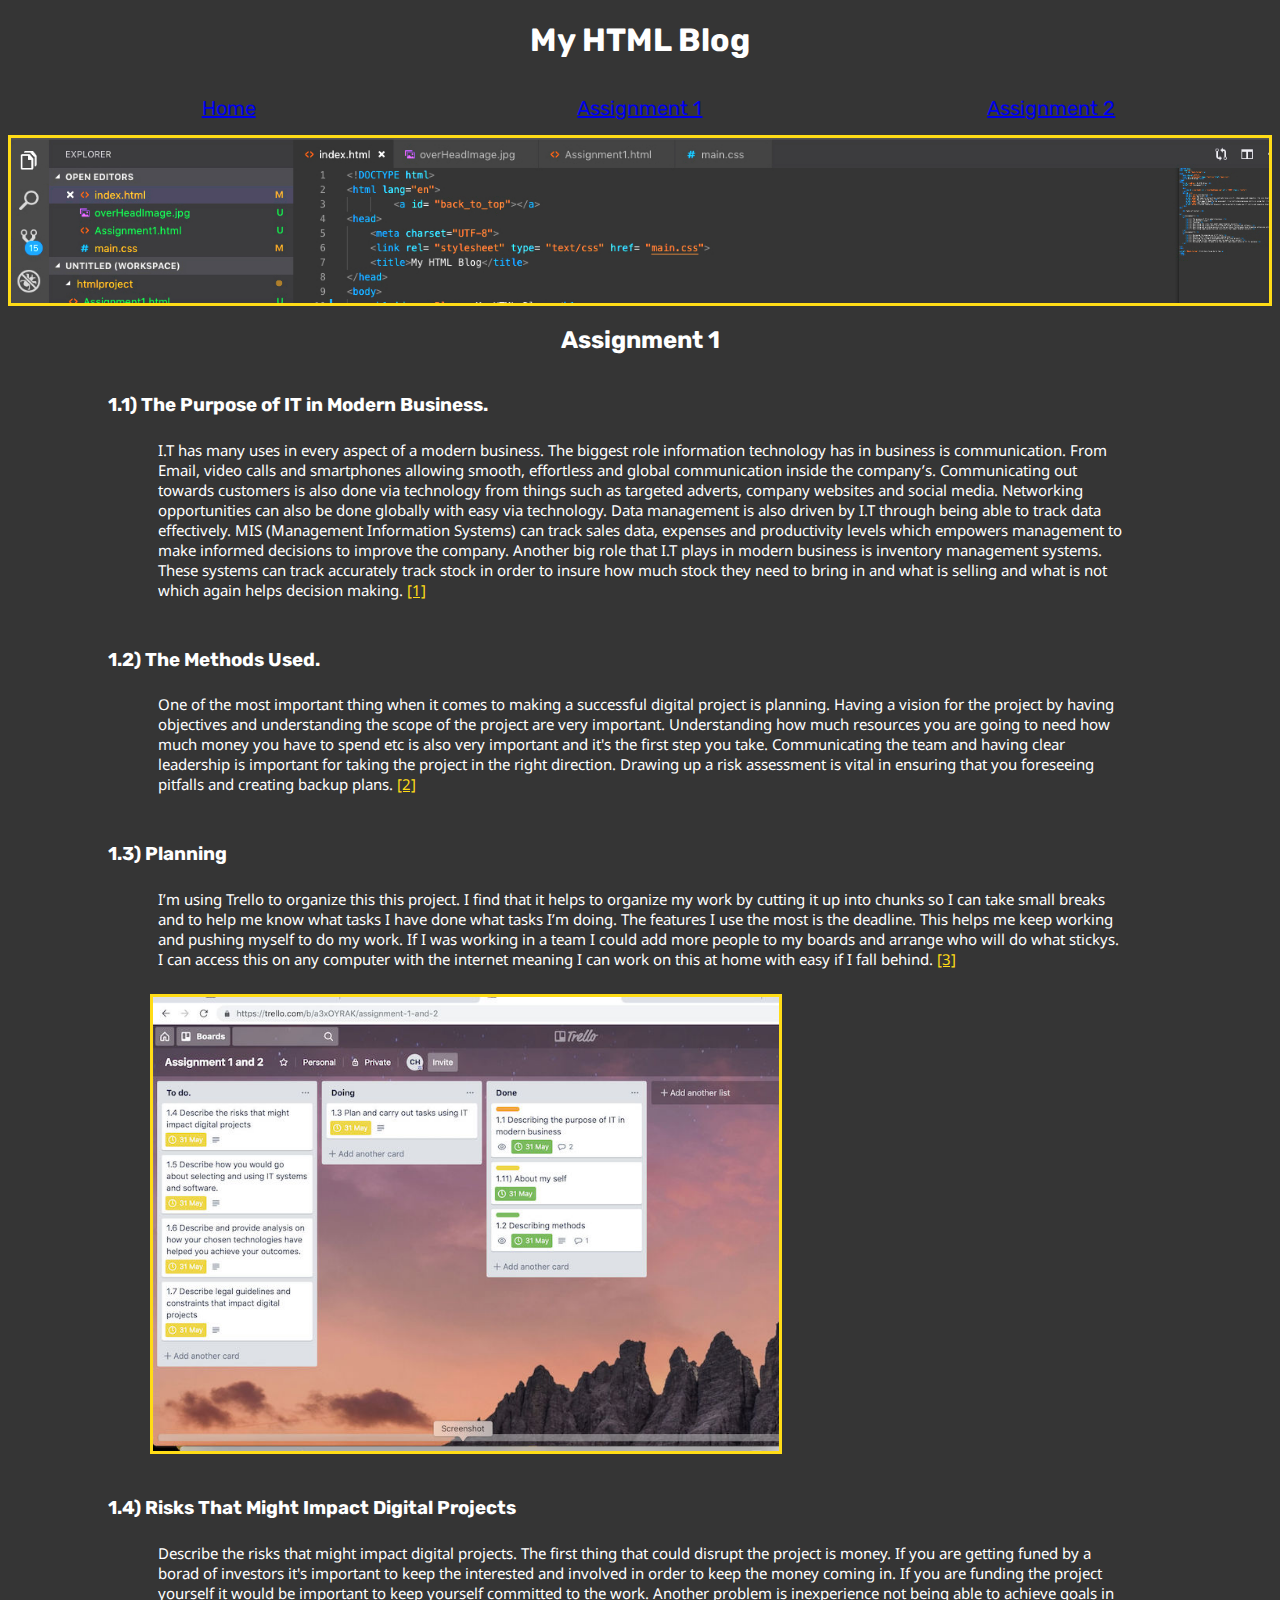
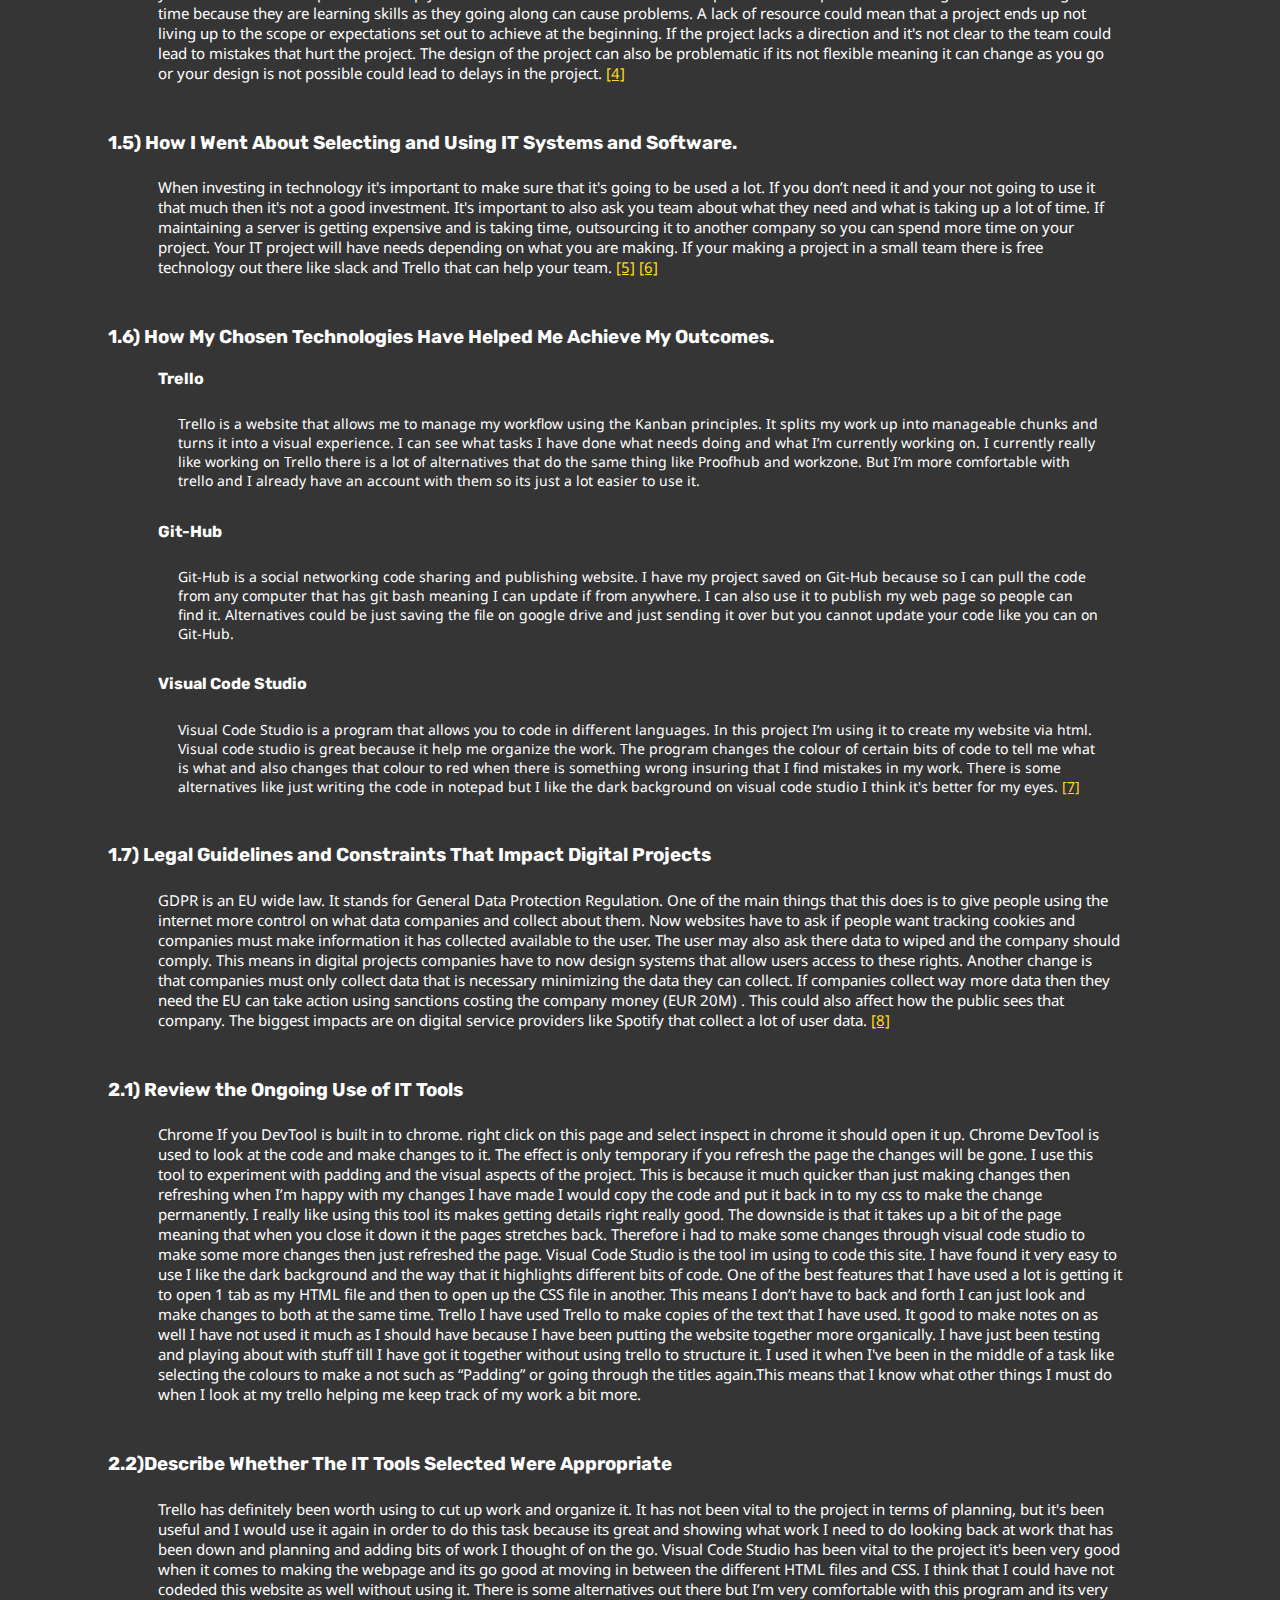
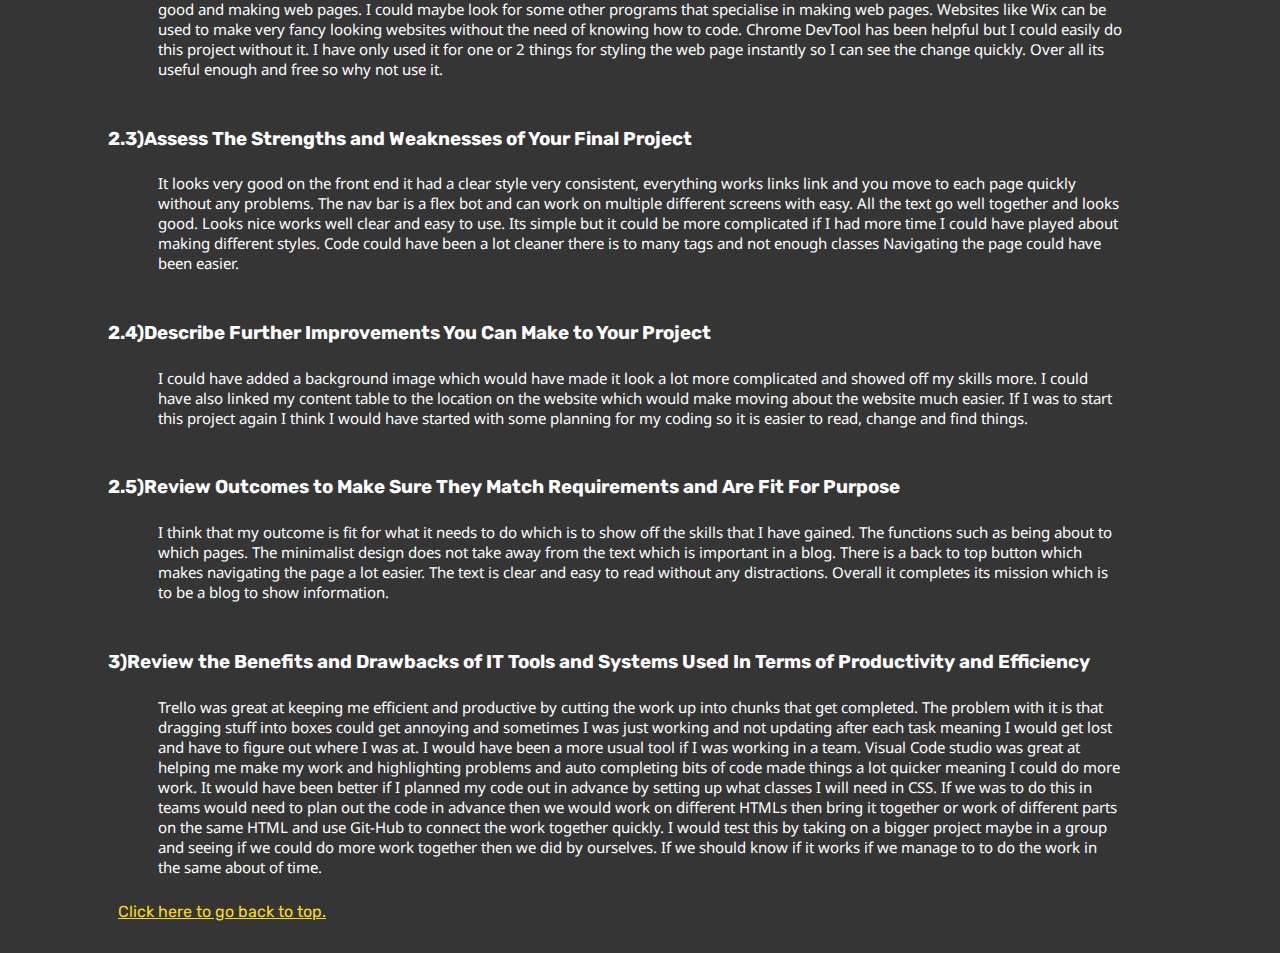
==== assignment1.html @ 5384ebf1 "This should work" ====
<!DOCTYPE html>
<html lang="en">       
<head>
    <meta charset="UTF-8">
    <link rel= "stylesheet" type= "text/css" href= "main.css">
    <title>My HTML Blog</title>
</head>
<body>    
    <h1 id = myBlog > My HTML Blog </h1>

        <div class = "container">
            <div class="box box1 ,yellowtext"><a href= "index.html" >Home</a></div>
            <div class="box box2 ,yellowtext"><a href= "assignment1.html">Assignment 1</a></div>
            <div class="box box3 ,yellowtext"><a href= "assignment2.html">Assignment 2</a></div>
        </div>
        
            <div>
                <img id = overhead1 src = "overHeadI.jpg" alt = "CODE" class = "center">
            </div>
    
        <h2 id = a1ht >Assignment 1</h2>

        <h3 class = "subhead subhead1">1.1) The Purpose of IT in Modern Business.</h3>
        <p class = "para para1">
            I.T has many uses in every aspect of a modern business. 
            The biggest role information technology has in business is communication. 
            From Email, video calls and smartphones allowing smooth, 
            effortless and global communication inside the company’s. 
            Communicating out towards customers is also done via technology from things such as targeted adverts, 
            company websites and social media. Networking opportunities can also be done globally with easy via technology. 
            Data management is also driven by I.T through being able to track data effectively. 
            MIS (Management Information Systems) can track sales data, 
            expenses and productivity levels which empowers management to make informed decisions to improve the company. 
            Another big role that I.T plays in modern business is inventory management systems. 
            These systems can track accurately track stock in order to insure how much stock they need to bring in 
            and what is selling and what is not which again helps decision making.
            <a class = "refs refs1" href = "https://smallbusiness.chron.com/information-technology-its-role-modern-organization-1800.html">[1]</a>
          </p>
  
        <h3 class = "subhead subhead2">1.2) The Methods Used.</h3>
  
        <p class = "para para2">One of the most important thing when it comes to making a successful digital project is planning. 
            Having a vision for the project by having objectives and understanding the scope of the project are very important. 
            Understanding how much resources you are going to need how much money you have to spend etc is also very important and it's the first step you take. 
            Communicating the team and having clear leadership is important for taking the project in the right direction. 
            Drawing up a risk assessment is vital in ensuring that you foreseeing pitfalls and creating backup plans.
            <a class = "refs refs2" href = "https://thedigitalprojectmanager.com/project-management-skills/">[2]</a></p>
  
        <h3 class = "subhead subhead3">1.3) Planning</h3>
  
        <p class = "para para3"> I’m using Trello to organize this this project. 
            I find that it helps to organize my work by cutting it up into chunks so I can take small breaks and to help me know what tasks I have done what tasks I’m doing. 
            The features I use the most is the deadline. This helps me keep working and pushing myself to do my work. 
            If I was working in a team I could add more people to my boards and arrange who will do what stickys. 
            I can access this on any computer with the internet meaning I can work on this at home with easy if I fall behind.
            <a class = "refs refs3" href = "https://trello.com/b/a3xOYRAK/assignment-1-and-2">[3]</a></p>
  
        <img id = ti src = "trelloimage1.jpg" alt = "Trello Image">
  
        <h3 class = "subhead subhead4">1.4) Risks That Might Impact Digital Projects</h3>
  
        <p class = "para para4">Describe the risks that might impact digital projects. The first thing that could disrupt the project is money. 
            If you are getting funed by a borad of investors it's important to keep the interested and involved in order to keep the money coming in. 
            If you are funding the project yourself it would be important to keep yourself committed to the work. 
            Another problem is inexperience not being able to achieve goals in time because they are learning skills as they going along can cause problems. 
            A lack of resource could mean that a project ends up not living up to the scope or expectations set out to achieve at the beginning. 
            If the project lacks a direction and it's not clear to the team could lead to mistakes that hurt the project. 
            The design of the project can also be problematic if its not flexible meaning it can change as you go or your design is not possible could lead to delays in the project.
            <a class = "refs refs4" href = "">[4]</a></p>
  
        <h3 class = "subhead subhead5">1.5) How I Went About Selecting and Using IT Systems and Software.</h3>
  
        <p class = "para para5">When investing in technology it's important to make sure that it's going to be used a lot. 
            If you don’t need it and your not going to use it that much then it's not a good investment. 
            It's important to also ask you team about what they need and what is taking up a lot of time. 
            If maintaining a server is getting expensive and is taking time, outsourcing it to another company so you can spend more time on your project. 
            Your IT project will have needs depending on what you are making. If your making a project in a small team there is free technology out there like slack and Trello that can help your team.
            <a class = "refs refs5" href = "https://www.wealthmanagement.com/data-amp-tools/tech-talk-how-pick-right-technology-your-business">[5]</a>
            <a class = "refs refs6" href = " https://www.entrepreneur.com/article/217462">[6]</a>
        </p>
  
        <h3 class = "subhead subhead6">1.6) How My Chosen Technologies Have Helped Me Achieve My Outcomes.</h3>
      
      <div>
        <h4 class = "subsubhead subsubhead1">Trello</h4>
            <p class = "subpara subpara1">Trello is a website that allows me to manage my workflow using the Kanban principles. 
                It splits my work up into manageable chunks and turns it into a visual experience. 
                I can see what tasks I have done what needs doing and what I’m currently working on. 
                I currently really like working on Trello there is a lot of alternatives that do the same thing like Proofhub and workzone. 
                But I’m more comfortable with trello and I already have an account with them so its just a lot easier to use it.</p>
        
            <h4 class = "subsubhead subsubhead2">Git-Hub</h4>
            <p class = "subpara subpara2">Git-Hub is a social networking code sharing and publishing website. 
                I have my project saved on Git-Hub because so I can pull the code from any computer that has git bash meaning I can update if from anywhere. 
                I can also use it to publish my web page so people can find it. Alternatives could be just saving the file on google drive and just sending it over but you cannot update your code like you can on Git-Hub.</p>
            <h4 class = "subsubhead subsubhead3">Visual Code Studio</h4>
            <p class = "subpara subpara3"> Visual Code Studio is a program that allows you to code in different languages. 
                In this project I’m using it to create my website via html. Visual code studio is great because it help me organize the work. 
                The program changes the colour of certain bits of code to tell me what is what and also changes that colour to red when there is something wrong insuring that I find mistakes in my work. 
                There is some alternatives like just writing the code in notepad but I like the dark background on visual code studio I think it's better for my eyes.
                <a class = "refs refs7" href = "https://techcrunch.com/2012/07/14/what-exactly-is-github-anyway/?guccounter=1&guce_referrer_us=aHR0cHM6Ly93d3cuZ29vZ2xlLmNvbS8&guce_referrer_cs=Gtj3wE7jzqsx-75KZTc6_w">[7]</a>
                
            </p>
  
      </div>
      <div>
        <h3 class = "subhead subhead7">1.7) Legal Guidelines and Constraints That Impact Digital Projects</h3>
  
        <p class = "para para7">GDPR is an EU wide law. It stands for General Data Protection Regulation. 
            One of the main things that this does is to give people using the internet more control on what data companies and collect about them. 
            Now websites have to ask if people want tracking cookies and companies must make information it has collected available to the user. 
            The user may also ask there data to wiped and the company should comply. This means in digital projects companies have to now design systems that allow users access to these rights. 
            Another change is that companies must only collect data that is necessary minimizing the data they can collect. If companies collect way more data then they need the EU can take action using sanctions costing the company money (EUR 20M) . 
            This could also affect how the public sees that company. The biggest impacts are on digital service providers like Spotify that collect a lot of user data.
            <a class = "refs refs8" href = "https://www.monterail.com/blog/introduction-to-gdpr-for-digital-companies">[8]</a>
        </p>
        </div>
        <h3 class = "subhead subhead8">2.1) Review the Ongoing Use of IT Tools</h3>

        <p class = "para para8">Chrome          If you DevTool is built in to chrome. 
   right click on this page and select inspect in chrome it should open it up. 
            Chrome DevTool is used to look at the code and make changes to it. 
            The effect is only temporary if you refresh the page the changes will be gone. 
            I use this tool to experiment with padding and the visual aspects of the project. 
            This is because it much quicker than just making changes then refreshing when I’m happy with my changes I have made I would copy the code and put it back in to my css to make the change permanently. 
            I really like using this tool its makes getting details right really good. The downside is that it takes up a bit of the page meaning that when you close it down it the pages stretches back. 
            Therefore i had to make some changes through visual code studio to make some more changes then just refreshed the page. 
            Visual Code Studio is the tool im using to code this site. I have found it very easy to use I like the dark background and the way that it highlights different bits of code. One of the best features that I have used a lot is getting it to open 1 tab as my HTML file and then to open up the CSS file in another. This means I don’t have to back and forth I can just look and make changes to both at the same time. 
            Trello I have used Trello to make copies of the text that I have used. It good to make notes on as well I have not used it much as I should have because I have been putting the website together more organically. 
            I have just been testing and playing about with stuff till I have got it together without using trello to structure it. 
            I used it when I've been in the middle of a task like selecting the colours to make a not such as “Padding” or going through the titles again.This means that I know what other things I must do when I look at my trello helping me keep track of my work a bit more.
        </p>

        <h3 class = "subhead subhead9">2.2)Describe Whether The IT Tools Selected Were Appropriate</h3>
        <p class = "para para9">
                Trello has definitely been worth using to cut up work and organize it. 
                It has not been vital to the project in terms of planning, but it's been useful and I would use it again in order to do this task because its great and showing what work I need to do looking back at work that has been down and planning and adding bits of work I thought of on the go. 
                Visual Code Studio has been vital to the project it's been very good when it comes to making the webpage and its go good at moving in between the different HTML files and CSS. I think that I could have not codeded this website as well without using it. 
                There is some alternatives out there but I’m very comfortable with this program and its very good and making web pages. 
                I could maybe look for some other programs that specialise in making web pages. 
                Websites like Wix can be used to make very fancy looking websites without the need of knowing how to code.
                Chrome DevTool has been helpful but I could easily do this project without it. 
                I have only used it for one or 2 things for styling the web page instantly so I can see the change quickly. 
                Over all its useful enough and free so why not use it.   
        </p>

        <h3 class = "subhead subhead10">2.3)Assess The Strengths and Weaknesses of Your Final Project</h3>
        <p class = "para para10"> It looks very good on the front end it had a clear style very consistent,
                everything works links link and you move to each page quickly without any problems.
                The nav bar is a flex bot and can work on multiple different screens with easy.
                All the text go well together and looks good.
                Looks nice works well clear and easy to use.
                Its simple but it could be more complicated if I had more time I could have played about making different styles.
                Code could have been a lot cleaner there is to many tags and not enough classes
                Navigating the page could have been easier.
        </p>

        <h3 class = "subhead subhead11">2.4)Describe Further Improvements You Can Make to Your Project</h3>
        <p class = "para para11">I could have added a background image which would have made it look a lot more complicated and showed off my skills more. 
                I could have also linked my content table to the location on the website which would make moving about the website much easier. 
                If I was to start this project again I think I would have started with some planning for my coding so it is easier to read, 
                change and find things.
        </p>

        <h3 class = "subhead subhead12">2.5)Review Outcomes to Make Sure They Match Requirements and Are Fit For Purpose</h3>
        <p class = "para para12">I think that my outcome is fit for what it needs to do which is to show off the skills that I have gained. 
            The functions such as being about to which pages. The minimalist design does not take away from the text which is important in a blog. 
            There is a back to top button which makes navigating the page a lot easier. 
            The text is clear and easy to read without any distractions. 
            Overall it completes its mission which is to be a blog to show information.
            </p>

        <h3 class = "subhead subhead13">3)Review the Benefits and Drawbacks of IT Tools and Systems Used In Terms of Productivity and Efficiency</h3>
        <p class = "para para13">Trello was great at keeping me efficient and productive by cutting the work up into chunks that get completed. 
            The problem with it is that dragging stuff into boxes could get annoying and sometimes I was just working and not updating after each task meaning I would get lost and have to figure out where I was at. 
            I would have been a more usual tool if I was working in a team. Visual Code studio was great at helping me make my work and highlighting problems and auto completing bits of code made things a lot quicker meaning I could do more work. 
            It would have been better if I planned my code out in advance by setting up what classes I will need in CSS. 
            If we was to do this in teams would need to plan out the code in advance then we would work on different HTMLs then bring it together or work of different parts on the same HTML and use Git-Hub to connect the work together quickly. 
            I would test this by taking on a bigger project maybe in a group and seeing if we could do more work together then we did by ourselves. 
            If we should know if it works if we manage to to do the work in the same about of time.
            </p>
  <div>
      <a class = "backtotop" href="assignment1.html">Click here to go back to top.</a>
  </div>
</body>
</html>
---- main.css ----
@import url('https://fonts.googleapis.com/css?family=Noto+Sans|Rubik&display=swap');

*{
    box-sizing: border-box;
}
body {
    background-color: #353535;
    color: #ffffff
}
.box {
    color:#ffffff;
    font-size: 20px;
    text-align:center;
    flex: 2;
    font-family:'Rubik', sans-serif;
}
.container {
    display: flex;
    min-height: 20px;
    flex-direction :row;
    padding: 15px;
    flex-wrap: rap;
}
.yellowtext, .refs,.backtotop  {
    color: #ffdc16;
}
#overhead1{
    display: block;
    margin-left: auto;
    margin-right: auto;
    width: 100%;
    border: 3px solid #ffdc16;
}

#underhead1{
    display: block;
    margin-left: auto;
    margin-right: auto;
    width: 100%;
}

#whop1{
    padding: 10px 65px 15px 65px;
}

.subhead{
    padding: 20px 100px 0px 100px;
}

.para{
    padding: 5px 150px 10px 150px;
}

.subsubhead{
    padding: 0px 150px 5px 150px;
    font-size: 16px
}

.subpara{
    padding: 0px 170px 10px 170px;
    font-size: 14px
}

#toolM{
    padding: 10px 30px 10px 30px;
}

#whyp1{
    padding: 10px 150px 15px 150px;
    font-size: 15px
}

#whycp{
    padding: 10px 150px 15px 150px;
}

#toct{
    padding: 10px 100px 15px 100px;
}
#a1ht ,#myBlog, #i1,#a2ht{
    text-align: center;
}

#a1h1{
    padding: 10px 10px 10px 10px
}

#a1p1{
    padding:10px 10px 10px 10px;
}
#list{
    padding: 10px 150px 15px 150px;
}
#tof, p ,#tof1, #whycp, #whop1{
    font-size: 15px
}

#tof, p , #tof1,#whycp,#whyp1,#whop1 {
    font-family: 'Noto Sans', sans-serif;
}
#tofa, .tofb, h2, h3, h4, .backtotop, #myBlog{
    font-family: 'Rubik', sans-serif;
}

#ti ,#ct, #ft{
    width: 50%;
    height: 50%;
    border: 3px solid #ffdc16;
    margin-left: 142px;
}
.backtotop{
    text-align: center;
    padding: 60px 30px 32px 20px;
    margin-left: 90px;
}
a:visited { 
    color:#ffdc16;
  }
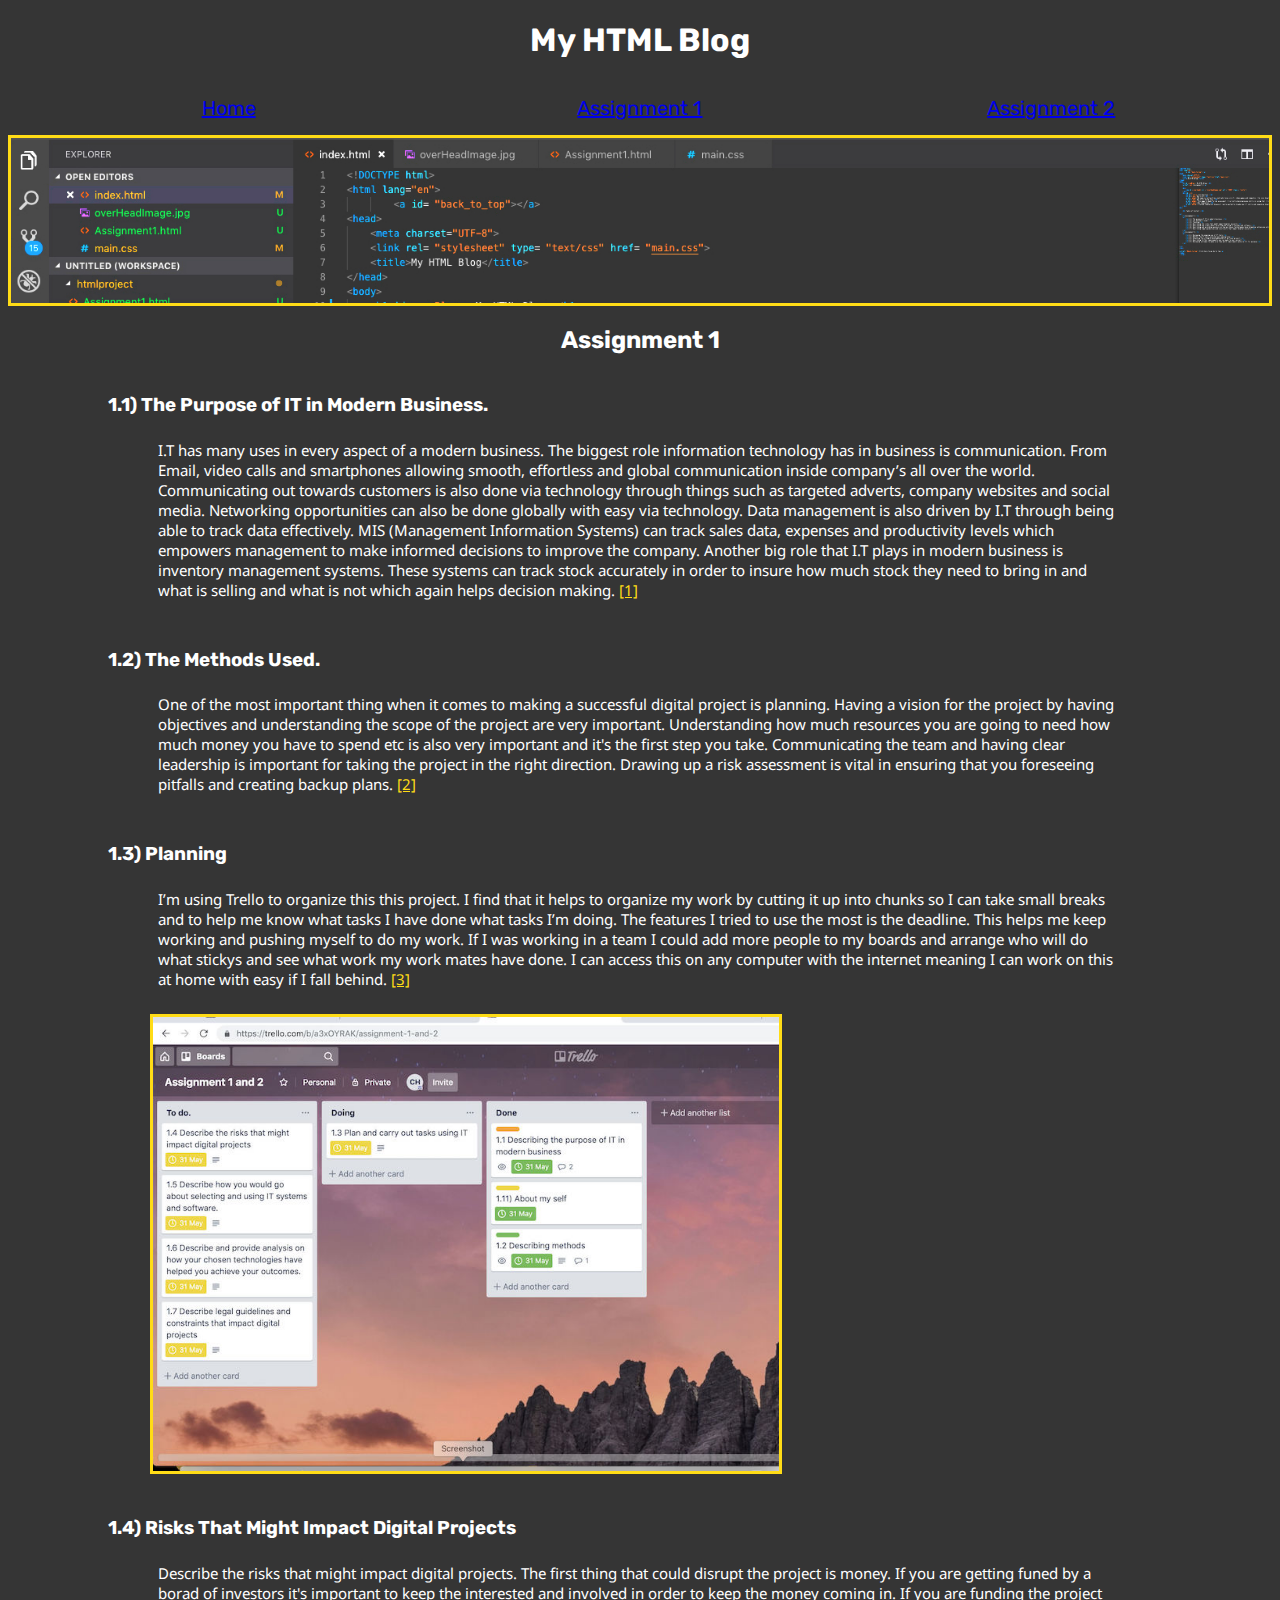
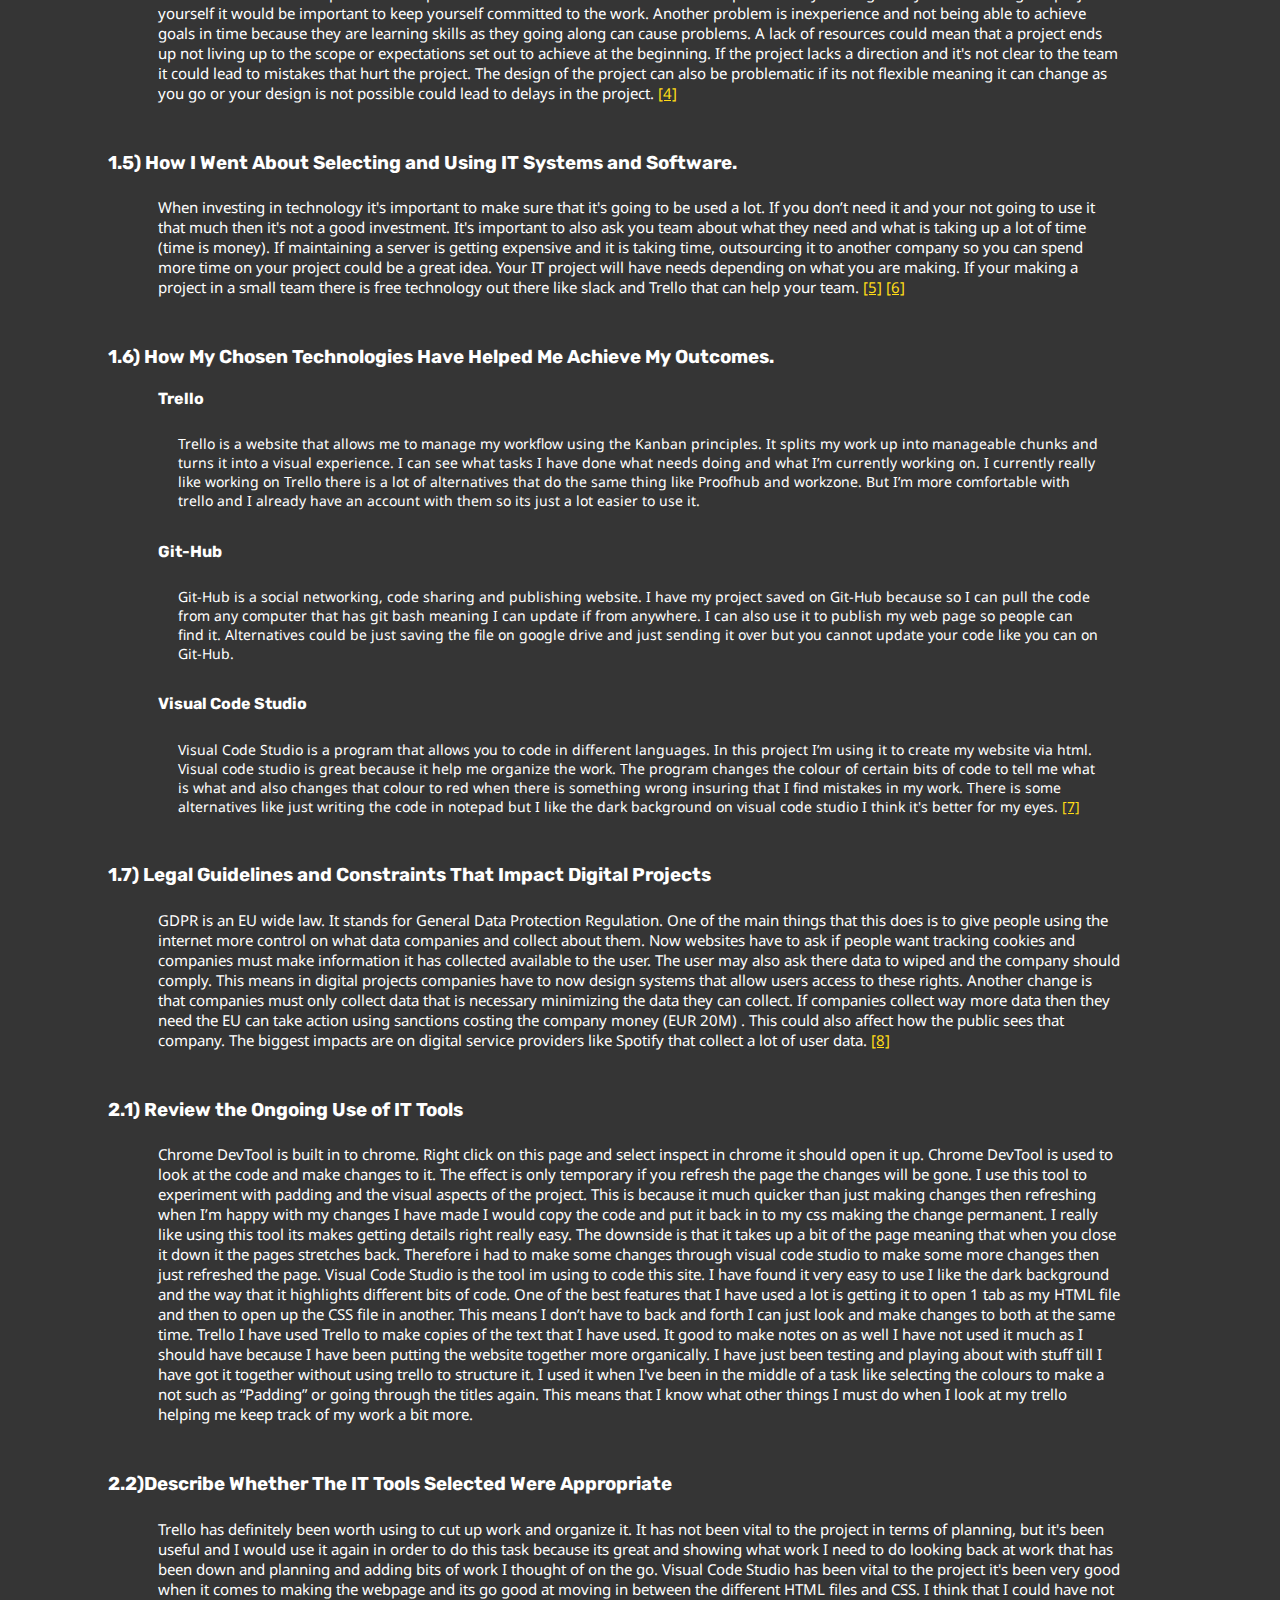
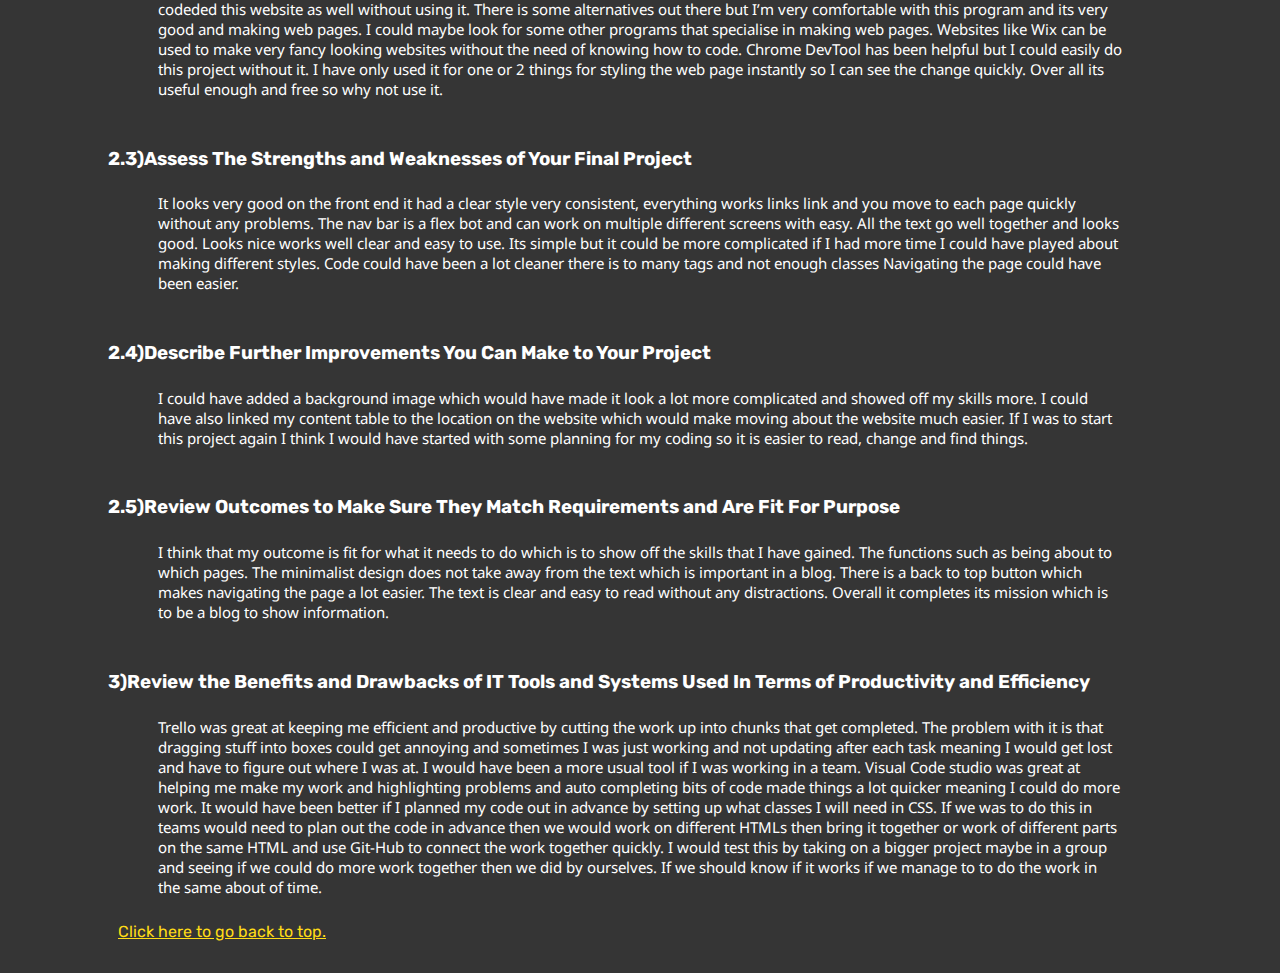
==== commit a49fba36: "This should work" ====
--- a/assignment1.html
+++ b/assignment1.html
@@ -25,14 +25,14 @@
             I.T has many uses in every aspect of a modern business. 
             The biggest role information technology has in business is communication. 
             From Email, video calls and smartphones allowing smooth, 
-            effortless and global communication inside the company’s. 
-            Communicating out towards customers is also done via technology from things such as targeted adverts, 
+            effortless and global communication inside company’s all over the world. 
+            Communicating out towards customers is also done via technology through things such as targeted adverts, 
             company websites and social media. Networking opportunities can also be done globally with easy via technology. 
             Data management is also driven by I.T through being able to track data effectively. 
             MIS (Management Information Systems) can track sales data, 
             expenses and productivity levels which empowers management to make informed decisions to improve the company. 
             Another big role that I.T plays in modern business is inventory management systems. 
-            These systems can track accurately track stock in order to insure how much stock they need to bring in 
+            These systems can track stock accurately in order to insure how much stock they need to bring in 
             and what is selling and what is not which again helps decision making.
             <a class = "refs refs1" href = "https://smallbusiness.chron.com/information-technology-its-role-modern-organization-1800.html">[1]</a>
           </p>
@@ -50,8 +50,9 @@
   
         <p class = "para para3"> I’m using Trello to organize this this project. 
             I find that it helps to organize my work by cutting it up into chunks so I can take small breaks and to help me know what tasks I have done what tasks I’m doing. 
-            The features I use the most is the deadline. This helps me keep working and pushing myself to do my work. 
-            If I was working in a team I could add more people to my boards and arrange who will do what stickys. 
+            The features I tried to use the most is the deadline. 
+            This helps me keep working and pushing myself to do my work. 
+            If I was working in a team I could add more people to my boards and arrange who will do what stickys and see what work my work mates have done. 
             I can access this on any computer with the internet meaning I can work on this at home with easy if I fall behind.
             <a class = "refs refs3" href = "https://trello.com/b/a3xOYRAK/assignment-1-and-2">[3]</a></p>
   
@@ -62,9 +63,9 @@
         <p class = "para para4">Describe the risks that might impact digital projects. The first thing that could disrupt the project is money. 
             If you are getting funed by a borad of investors it's important to keep the interested and involved in order to keep the money coming in. 
             If you are funding the project yourself it would be important to keep yourself committed to the work. 
-            Another problem is inexperience not being able to achieve goals in time because they are learning skills as they going along can cause problems. 
-            A lack of resource could mean that a project ends up not living up to the scope or expectations set out to achieve at the beginning. 
-            If the project lacks a direction and it's not clear to the team could lead to mistakes that hurt the project. 
+            Another problem is inexperience and not being able to achieve goals in time because they are learning skills as they going along can cause problems. 
+            A lack of resources could mean that a project ends up not living up to the scope or expectations set out to achieve at the beginning. 
+            If the project lacks a direction and it's not clear to the team it could lead to mistakes that hurt the project. 
             The design of the project can also be problematic if its not flexible meaning it can change as you go or your design is not possible could lead to delays in the project.
             <a class = "refs refs4" href = "">[4]</a></p>
   
@@ -72,9 +73,10 @@
   
         <p class = "para para5">When investing in technology it's important to make sure that it's going to be used a lot. 
             If you don’t need it and your not going to use it that much then it's not a good investment. 
-            It's important to also ask you team about what they need and what is taking up a lot of time. 
-            If maintaining a server is getting expensive and is taking time, outsourcing it to another company so you can spend more time on your project. 
-            Your IT project will have needs depending on what you are making. If your making a project in a small team there is free technology out there like slack and Trello that can help your team.
+            It's important to also ask you team about what they need and what is taking up a lot of time (time is money). 
+            If maintaining a server is getting expensive and it is taking time, outsourcing it to another company so you can spend more time on your project could be a great idea. 
+            Your IT project will have needs depending on what you are making. 
+            If your making a project in a small team there is free technology out there like slack and Trello that can help your team.
             <a class = "refs refs5" href = "https://www.wealthmanagement.com/data-amp-tools/tech-talk-how-pick-right-technology-your-business">[5]</a>
             <a class = "refs refs6" href = " https://www.entrepreneur.com/article/217462">[6]</a>
         </p>
@@ -90,9 +92,11 @@
                 But I’m more comfortable with trello and I already have an account with them so its just a lot easier to use it.</p>
         
             <h4 class = "subsubhead subsubhead2">Git-Hub</h4>
-            <p class = "subpara subpara2">Git-Hub is a social networking code sharing and publishing website. 
+            <p class = "subpara subpara2">Git-Hub is a social networking, code sharing and publishing website. 
                 I have my project saved on Git-Hub because so I can pull the code from any computer that has git bash meaning I can update if from anywhere. 
-                I can also use it to publish my web page so people can find it. Alternatives could be just saving the file on google drive and just sending it over but you cannot update your code like you can on Git-Hub.</p>
+                I can also use it to publish my web page so people can find it. 
+                Alternatives could be just saving the file on google drive and just sending it over but you cannot update your code like you can on Git-Hub.</p>
+            
             <h4 class = "subsubhead subsubhead3">Visual Code Studio</h4>
             <p class = "subpara subpara3"> Visual Code Studio is a program that allows you to code in different languages. 
                 In this project I’m using it to create my website via html. Visual code studio is great because it help me organize the work. 
@@ -106,7 +110,8 @@
       <div>
         <h3 class = "subhead subhead7">1.7) Legal Guidelines and Constraints That Impact Digital Projects</h3>
   
-        <p class = "para para7">GDPR is an EU wide law. It stands for General Data Protection Regulation. 
+        <p class = "para para7">GDPR is an EU wide law. 
+            It stands for General Data Protection Regulation. 
             One of the main things that this does is to give people using the internet more control on what data companies and collect about them. 
             Now websites have to ask if people want tracking cookies and companies must make information it has collected available to the user. 
             The user may also ask there data to wiped and the company should comply. This means in digital projects companies have to now design systems that allow users access to these rights. 
@@ -117,25 +122,30 @@
         </div>
         <h3 class = "subhead subhead8">2.1) Review the Ongoing Use of IT Tools</h3>
 
-        <p class = "para para8">Chrome          If you DevTool is built in to chrome. 
-   right click on this page and select inspect in chrome it should open it up. 
+        <p class = "para para8">Chrome DevTool is built in to chrome.
+            Right click on this page and select inspect in chrome it should open it up. 
             Chrome DevTool is used to look at the code and make changes to it. 
             The effect is only temporary if you refresh the page the changes will be gone. 
             I use this tool to experiment with padding and the visual aspects of the project. 
-            This is because it much quicker than just making changes then refreshing when I’m happy with my changes I have made I would copy the code and put it back in to my css to make the change permanently. 
-            I really like using this tool its makes getting details right really good. The downside is that it takes up a bit of the page meaning that when you close it down it the pages stretches back. 
+            This is because it much quicker than just making changes then refreshing when I’m happy with my changes I have made I would copy the code and put it back in to my css making the change permanent. 
+            I really like using this tool its makes getting details right really easy. 
+            The downside is that it takes up a bit of the page meaning that when you close it down it the pages stretches back. 
             Therefore i had to make some changes through visual code studio to make some more changes then just refreshed the page. 
-            Visual Code Studio is the tool im using to code this site. I have found it very easy to use I like the dark background and the way that it highlights different bits of code. One of the best features that I have used a lot is getting it to open 1 tab as my HTML file and then to open up the CSS file in another. This means I don’t have to back and forth I can just look and make changes to both at the same time. 
+            Visual Code Studio is the tool im using to code this site. I have found it very easy to use I like the dark background and the way that it highlights different bits of code. 
+            One of the best features that I have used a lot is getting it to open 1 tab as my HTML file and then to open up the CSS file in another. 
+            This means I don’t have to back and forth I can just look and make changes to both at the same time. 
             Trello I have used Trello to make copies of the text that I have used. It good to make notes on as well I have not used it much as I should have because I have been putting the website together more organically. 
             I have just been testing and playing about with stuff till I have got it together without using trello to structure it. 
-            I used it when I've been in the middle of a task like selecting the colours to make a not such as “Padding” or going through the titles again.This means that I know what other things I must do when I look at my trello helping me keep track of my work a bit more.
+            I used it when I've been in the middle of a task like selecting the colours to make a not such as “Padding” or going through the titles again.
+            This means that I know what other things I must do when I look at my trello helping me keep track of my work a bit more.
         </p>
 
         <h3 class = "subhead subhead9">2.2)Describe Whether The IT Tools Selected Were Appropriate</h3>
         <p class = "para para9">
                 Trello has definitely been worth using to cut up work and organize it. 
                 It has not been vital to the project in terms of planning, but it's been useful and I would use it again in order to do this task because its great and showing what work I need to do looking back at work that has been down and planning and adding bits of work I thought of on the go. 
-                Visual Code Studio has been vital to the project it's been very good when it comes to making the webpage and its go good at moving in between the different HTML files and CSS. I think that I could have not codeded this website as well without using it. 
+                Visual Code Studio has been vital to the project it's been very good when it comes to making the webpage and its go good at moving in between the different HTML files and CSS. 
+                I think that I could have not codeded this website as well without using it. 
                 There is some alternatives out there but I’m very comfortable with this program and its very good and making web pages. 
                 I could maybe look for some other programs that specialise in making web pages. 
                 Websites like Wix can be used to make very fancy looking websites without the need of knowing how to code.
@@ -164,7 +174,8 @@
 
         <h3 class = "subhead subhead12">2.5)Review Outcomes to Make Sure They Match Requirements and Are Fit For Purpose</h3>
         <p class = "para para12">I think that my outcome is fit for what it needs to do which is to show off the skills that I have gained. 
-            The functions such as being about to which pages. The minimalist design does not take away from the text which is important in a blog. 
+            The functions such as being about to which pages. 
+            The minimalist design does not take away from the text which is important in a blog. 
             There is a back to top button which makes navigating the page a lot easier. 
             The text is clear and easy to read without any distractions. 
             Overall it completes its mission which is to be a blog to show information.
@@ -180,7 +191,7 @@
             If we should know if it works if we manage to to do the work in the same about of time.
             </p>
   <div>
-      <a class = "backtotop" href="assignment1.html">Click here to go back to top.</a>
+      <a class = "backtotop backtotop2" href="assignment1.html">Click here to go back to top.</a>
   </div>
 </body>
 </html>--- a/main.css
+++ b/main.css
@@ -98,7 +98,7 @@
 #tof, p , #tof1,#whycp,#whyp1,#whop1 {
     font-family: 'Noto Sans', sans-serif;
 }
-#tofa, .tofb, h2, h3, h4, .backtotop, #myBlog{
+#tofb, #tofa, .tofb, h2, h3, h4, .backtotop, #myBlog{
     font-family: 'Rubik', sans-serif;
 }
 
@@ -115,4 +115,10 @@
 }
 a:visited { 
     color:#ffdc16;
-  }+}
+
+
+
+#tofb, #tofa {
+    padding: 10px 10px 10px 10px;
+}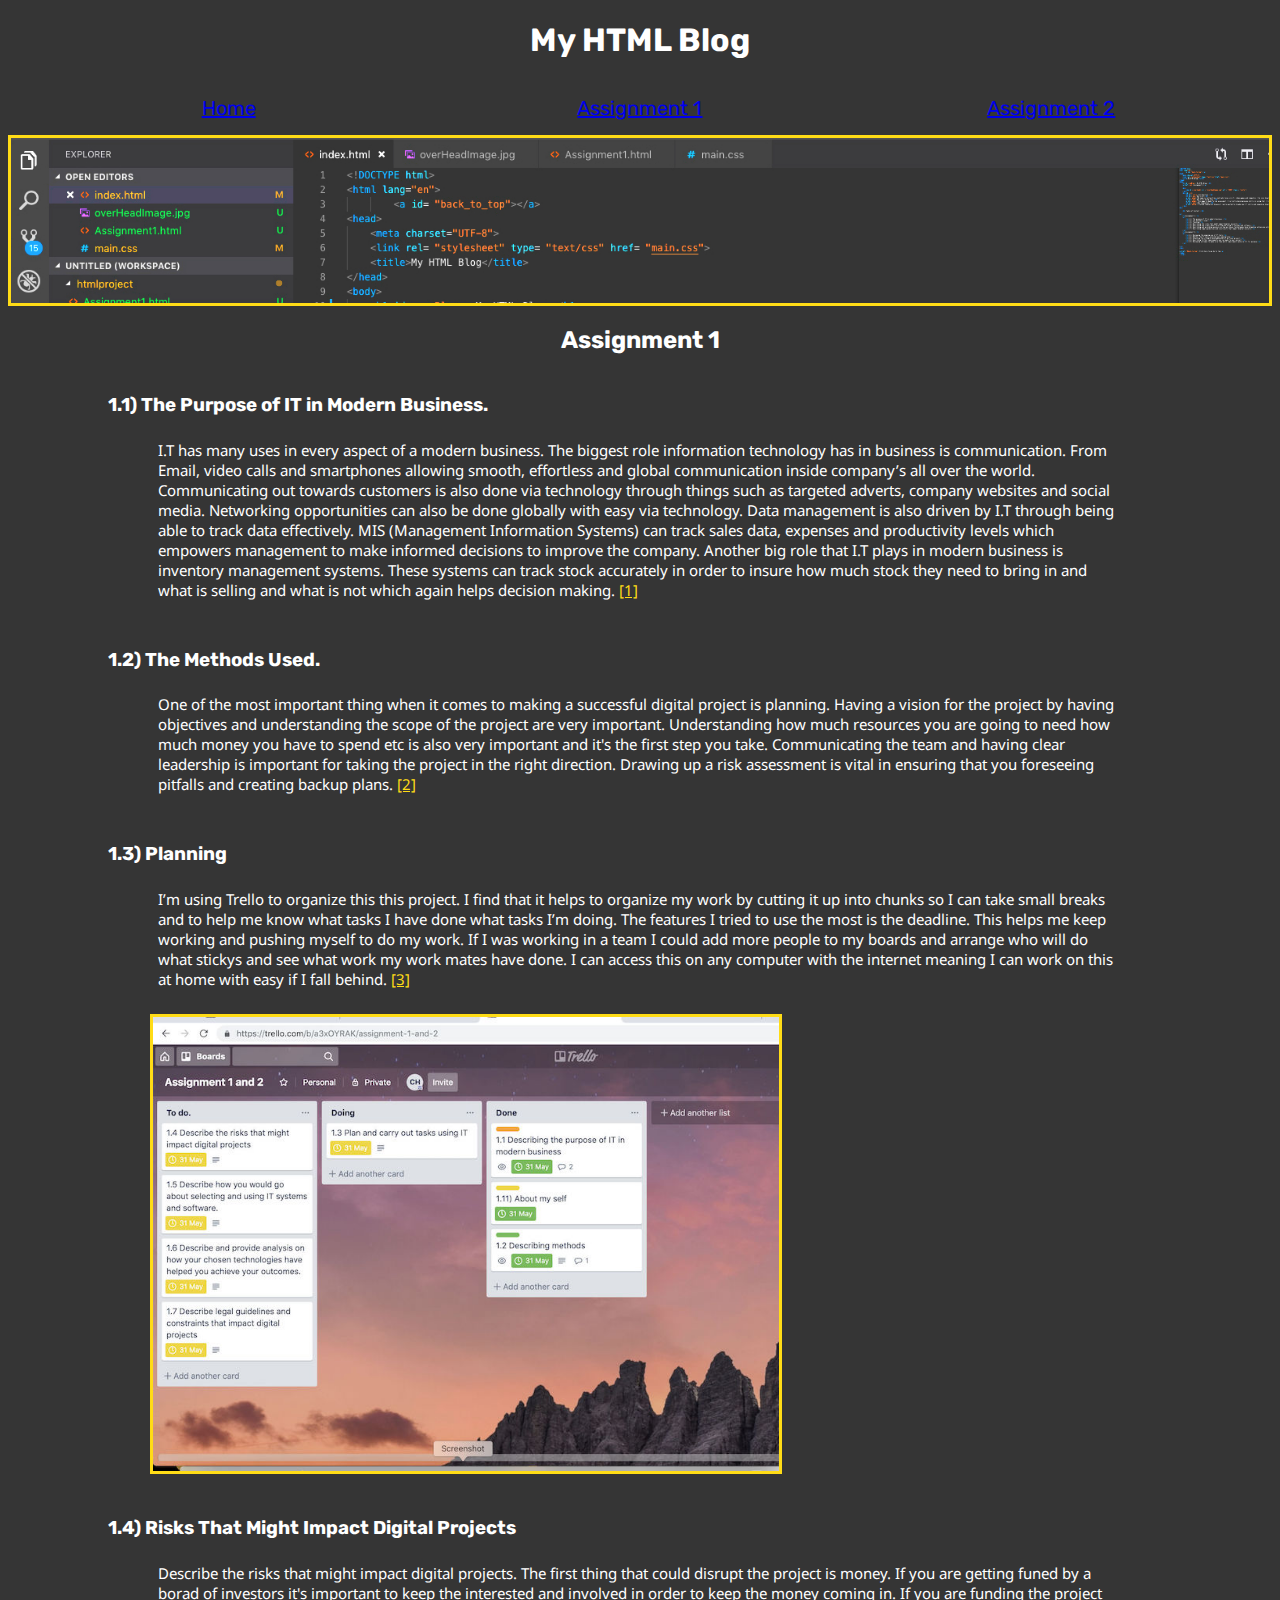
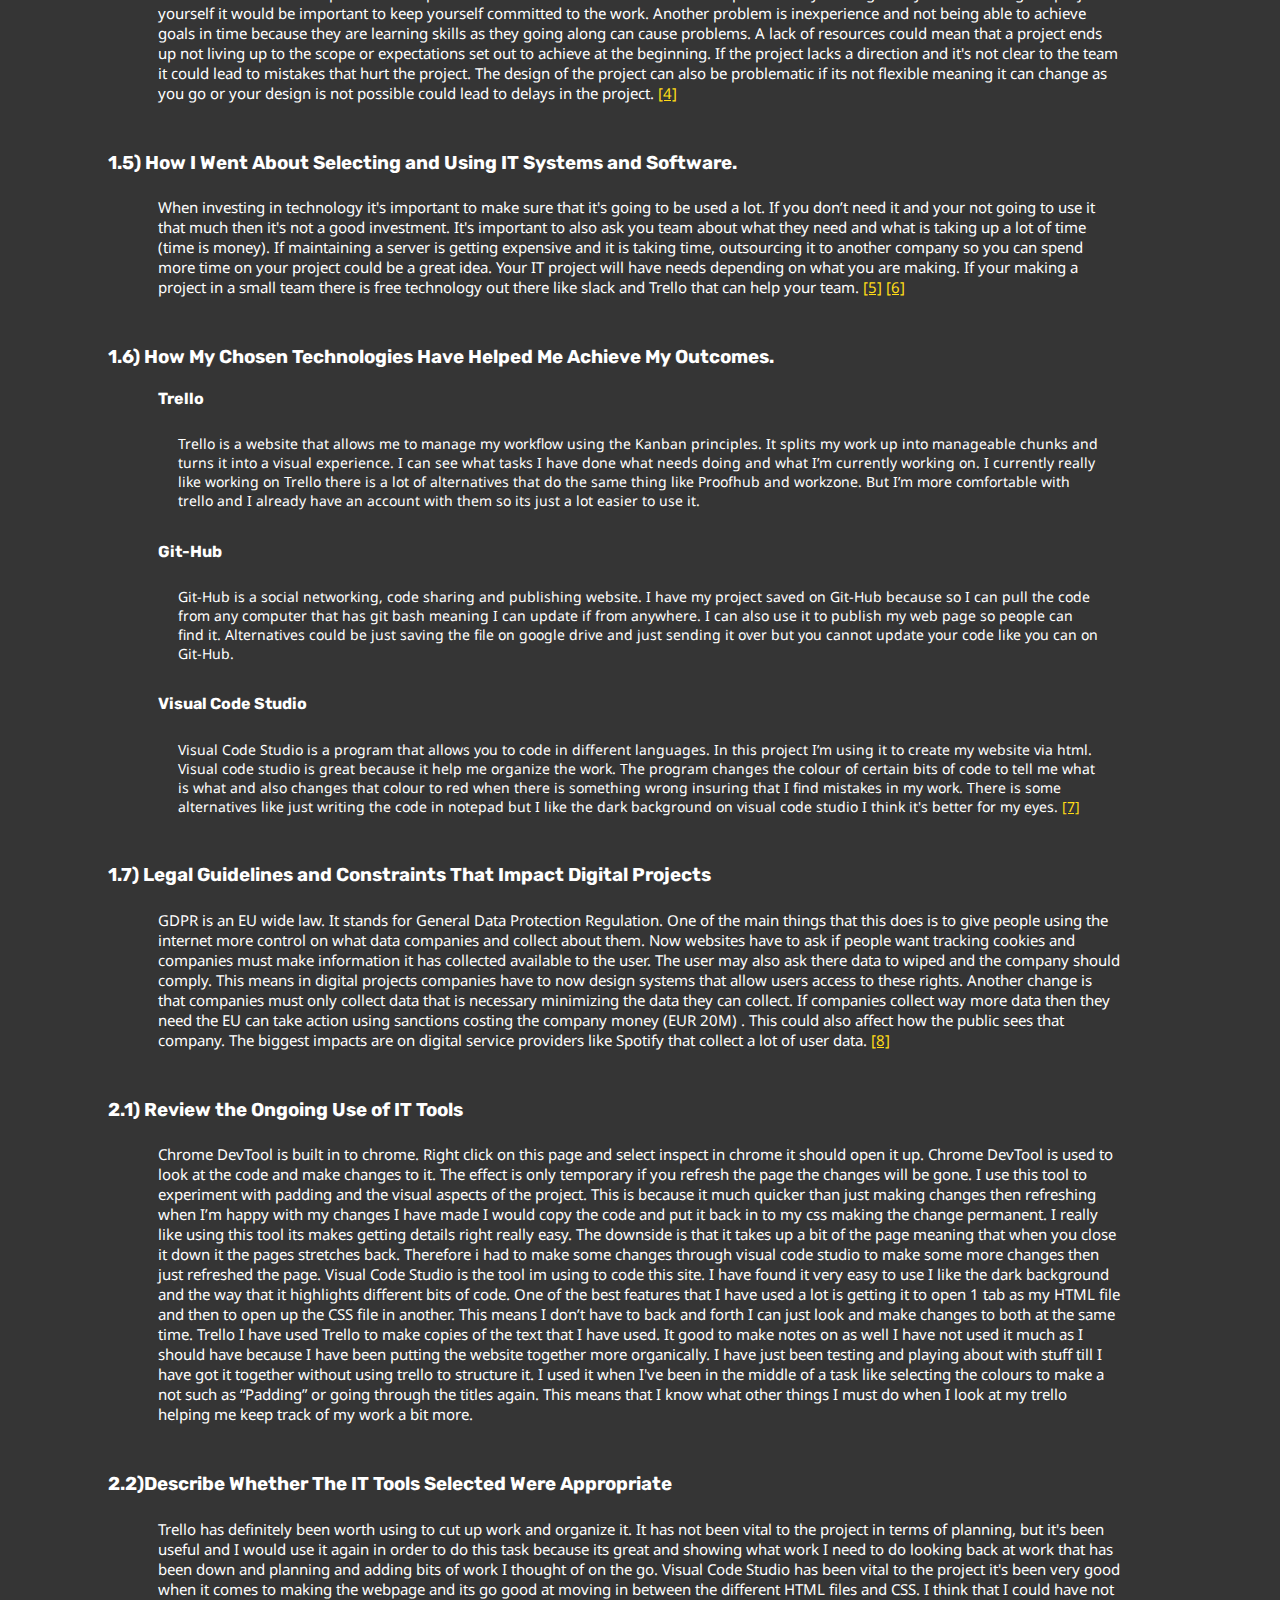
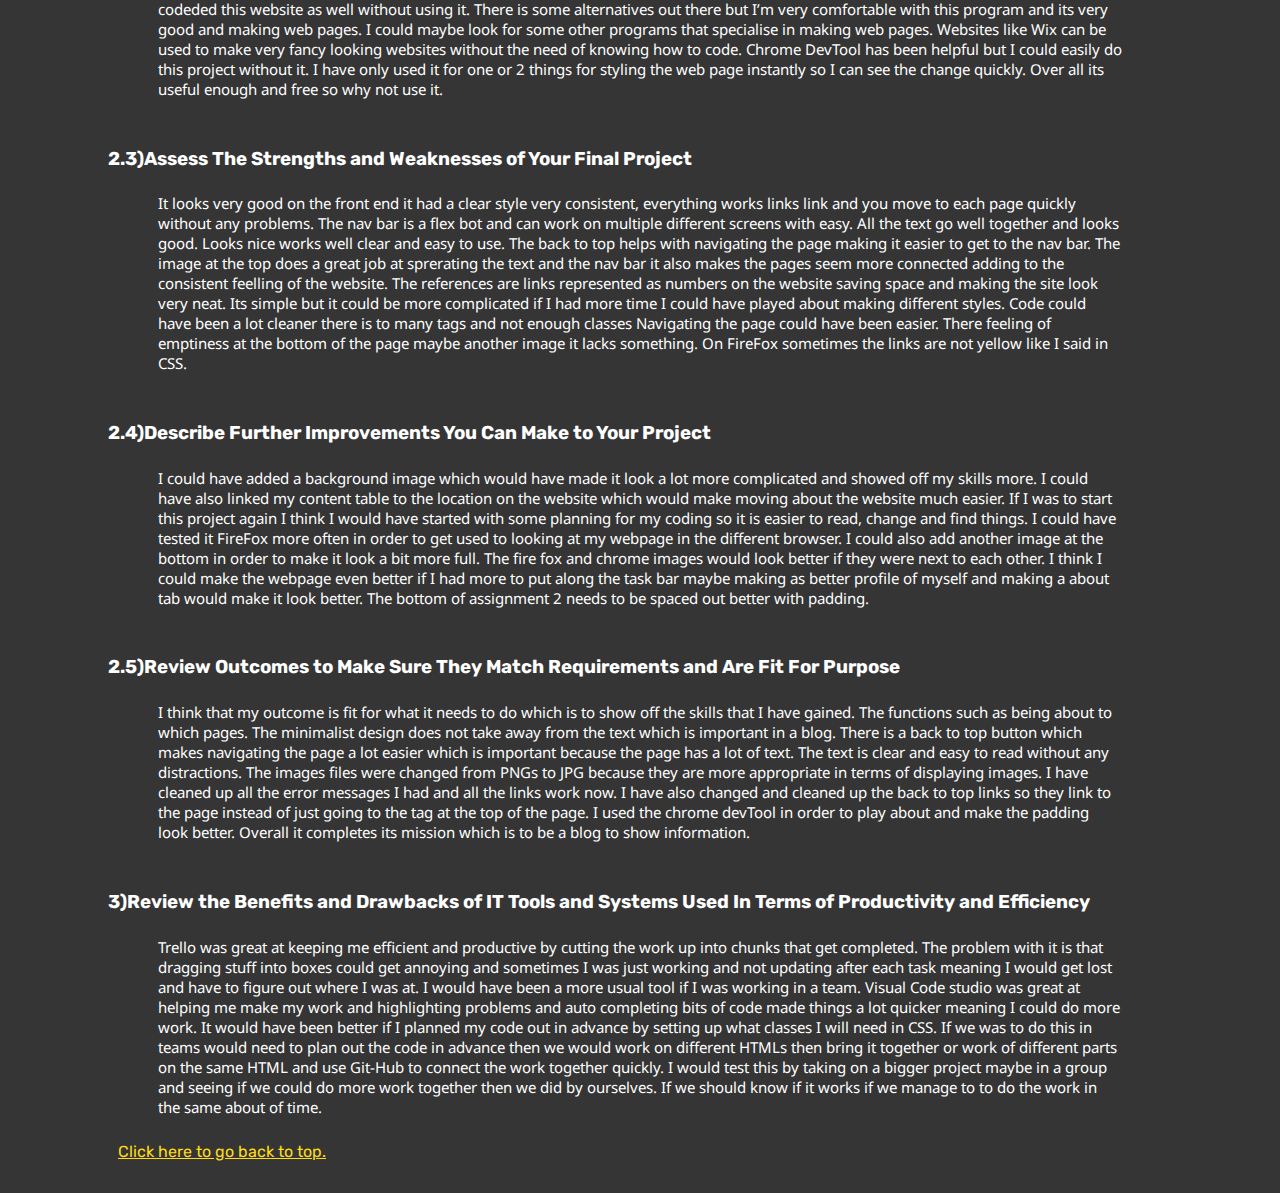
==== commit 361645c8: "This should work" ====
--- a/assignment1.html
+++ b/assignment1.html
@@ -160,25 +160,40 @@
                 The nav bar is a flex bot and can work on multiple different screens with easy.
                 All the text go well together and looks good.
                 Looks nice works well clear and easy to use.
+                The back to top helps with navigating the page making it easier to get to the nav bar.
+                The image at the top does a great job at sprerating the text and the nav bar it also makes the pages seem more connected adding to the consistent feelling of the website.
+                The references are links represented as numbers on the website saving space and making the site look very neat. 
                 Its simple but it could be more complicated if I had more time I could have played about making different styles.
                 Code could have been a lot cleaner there is to many tags and not enough classes
                 Navigating the page could have been easier.
-        </p>
+                There feeling of emptiness at the bottom of the page maybe another image it lacks something.
+                On FireFox sometimes the links are not yellow like I said in CSS.
+         </p>
 
         <h3 class = "subhead subhead11">2.4)Describe Further Improvements You Can Make to Your Project</h3>
         <p class = "para para11">I could have added a background image which would have made it look a lot more complicated and showed off my skills more. 
                 I could have also linked my content table to the location on the website which would make moving about the website much easier. 
                 If I was to start this project again I think I would have started with some planning for my coding so it is easier to read, 
                 change and find things.
+                I could have tested it FireFox more often in order to get used to looking at my webpage in the different browser.
+                I could also add another image at the bottom in order to make it look a bit more full.
+                The fire fox and chrome images would look better if they were next to each other.
+                I think I could make the webpage even better if I had more to put along the task bar maybe making as better profile of myself and making a about tab would make it look better.
+                The bottom of assignment 2 needs to be spaced out better with padding.
         </p>
 
         <h3 class = "subhead subhead12">2.5)Review Outcomes to Make Sure They Match Requirements and Are Fit For Purpose</h3>
         <p class = "para para12">I think that my outcome is fit for what it needs to do which is to show off the skills that I have gained. 
             The functions such as being about to which pages. 
             The minimalist design does not take away from the text which is important in a blog. 
-            There is a back to top button which makes navigating the page a lot easier. 
-            The text is clear and easy to read without any distractions. 
+            There is a back to top button which makes navigating the page a lot easier which is important because the page has a lot of text. 
+            The text is clear and easy to read without any distractions.
+            The images files were changed from PNGs to JPG because they are more appropriate in terms of displaying images.
+            I have cleaned up all the error messages I had and all the links work now.
+            I have also changed and cleaned up the back to top links so they link to the page instead of just going to the tag at the top of the page.
+            I used the chrome devTool in order to play about and make the padding look better.
             Overall it completes its mission which is to be a blog to show information.
+
             </p>
 
         <h3 class = "subhead subhead13">3)Review the Benefits and Drawbacks of IT Tools and Systems Used In Terms of Productivity and Efficiency</h3>
